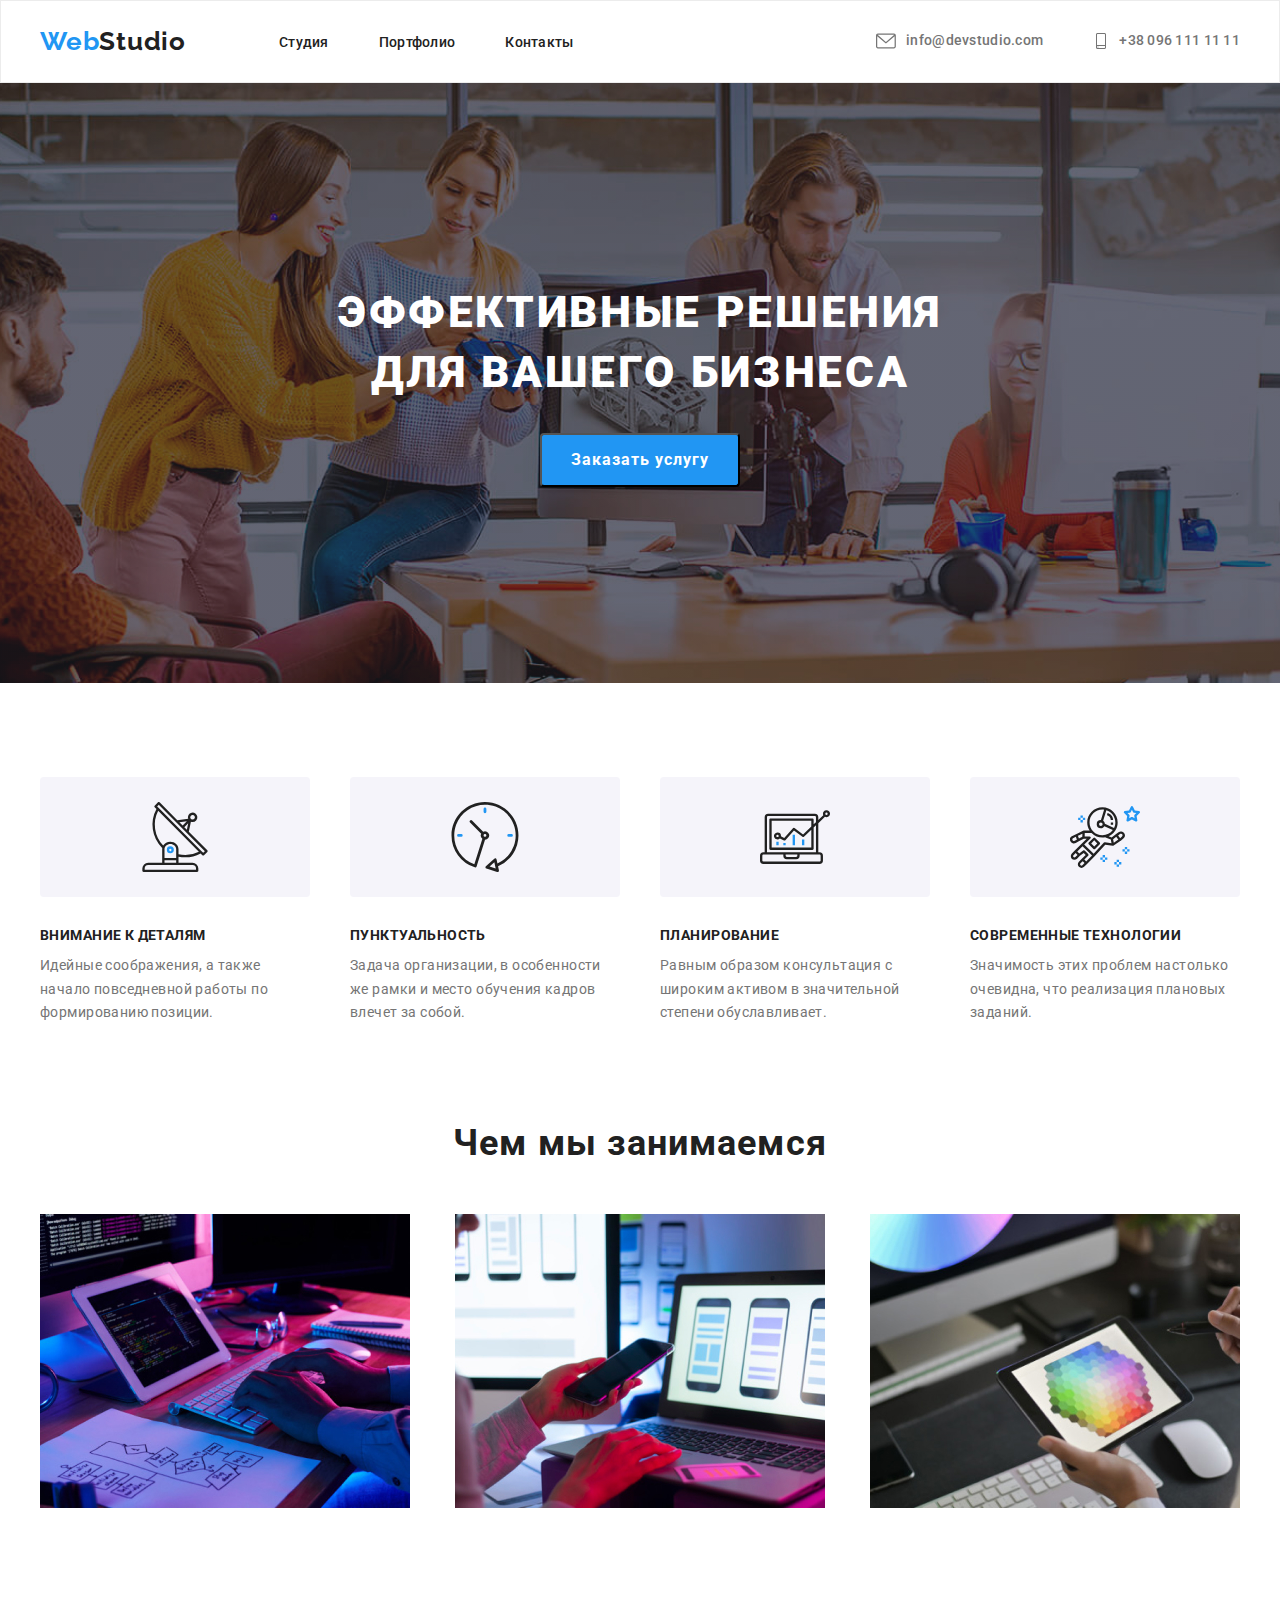
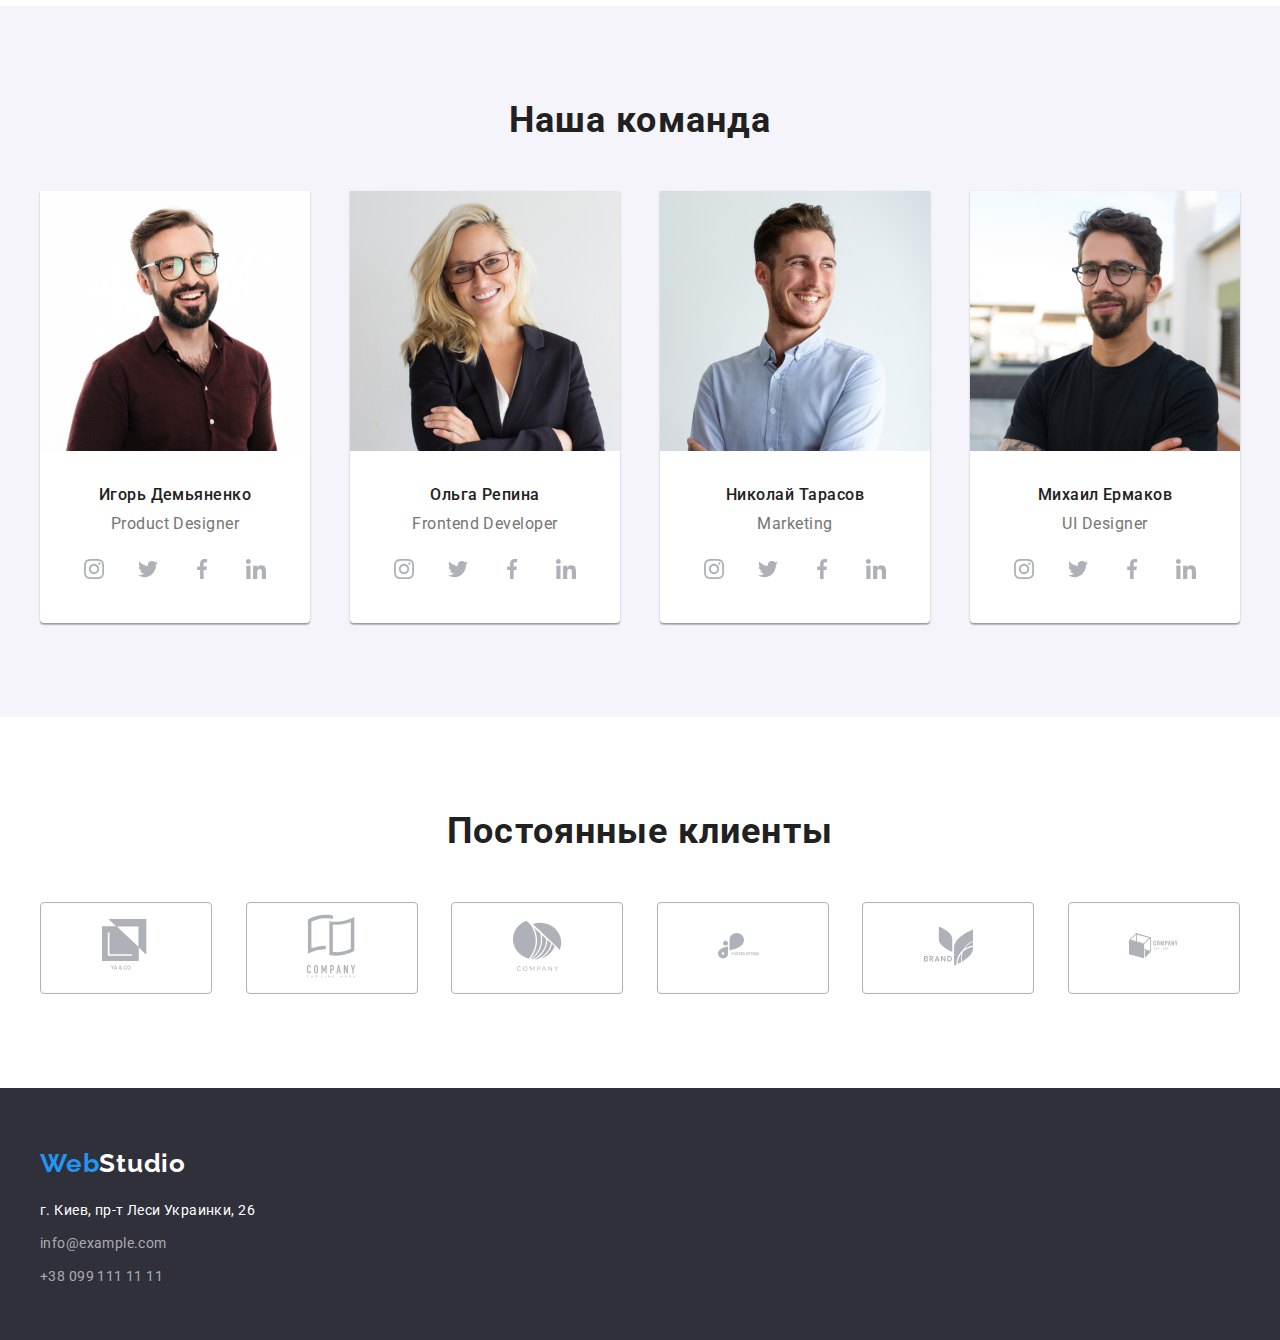
==== index.html @ 20418e40 "HW4 in progress" ====
<!DOCTYPE html>
<html lang="ru">
<head>
    <meta charset="UTF-8">
    <meta name="viewport" content="width=device-width, initial-scale=1.0">
    <title>WebStudio</title>
    <link rel="stylesheet" href="https://cdnjs.cloudflare.com/ajax/libs/modern-normalize/1.0.0/modern-normalize.min.css"
        integrity="sha512-ISS7cAi1PEhQ8jnbJpJZMd29NlhNj4AWYyLOSp2CE/CsHxTCu+r+t0D2yoJudVrd0/8fTVPUVDzY5Tvli75u/g=="
        crossorigin="anonymous" />
    <link rel="preconnect" href="https://fonts.gstatic.com">
    <link href="https://fonts.googleapis.com/css2?family=Raleway:wght@700&family=Roboto:wght@400;500;700;900&display=swap"
        rel="stylesheet">
    <link rel="stylesheet" href="./css/styles.css">
</head>
<body>
    <header class="header">
        <div class="container">
            <nav class="menu">
                <a href="./index.html" class="logo" aria-label="Логотип">  <span class="accent">Web</span><span>Studio</span>
                </a>
                <ul class="list-no-style">
                    <li><a class="link" href="./index.html">Студия</a></li>
                    <li><a class="link" href="./portfolio.html">Портфолио</a></li>
                    <li><a class="link" href="#">Контакты</a></li>
                </ul>
            </nav>
            <ul class="list-no-style contacts">
                <li>
                    <address class="address"><a class="link" href="mailto:info@devstudio.com">
                        <svg class="header-icon" width="20px" height="16px">
                            <use href="./images/sprite.svg#envelope"></use>
                        </svg>
                        info@devstudio.com</a>
                    </address>
                </li>
                <li>
                    <address class="address"><a class="link" href="tel:+380961111111">
                        <svg class="header-icon" width="16px" height="16px">
                            <use href="./images/sprite.svg#smartphone"></use>
                        </svg>
                        +38 096 111 11 11</a>
                    </address>
                </li>
            </ul>
        </div>
    </header>
    <main>
        <!-- tagline -->
        <section class="tagline">
            <div class="container">
                <h1>Эффективные решения <br> для вашего бизнеса</h1>
                <button class="order-service-btn" type="button">Заказать услугу</button>
            </div>
        </section>
        <!-- h2 features -->
        <section class="features section">
            <div class="container">
                <ul class="list-no-style">
                    <li>
                        <h3>Внимание к деталям</h3>
                        <p>Идейные соображения, а также начало повседневной работы по формированию позиции.</p>
                    </li>
                    <li>
                        <h3>Пунктуальность</h3>
                        <p>Задача организации, в особенности же рамки и место обучения кадров влечет за собой.</p>
                    </li>
                    <li>
                        <h3>Планирование</h3>
                        <p>Равным образом консультация с широким активом в значительной степени обуславливает.</p>
                    </li>
                    <li>
                        <h3>Современные технологии</h3>
                        <p>Значимость этих проблем настолько очевидна, что реализация плановых заданий.</p>
                    </li>
                </ul>
            </div>
        </section>
        <!-- occupation -->
        <section class="occupation section">
            <div class="container">
                <h2>Чем мы занимаемся</h2>
                <ul class="list-no-style">
                    <li><img src="./images/doing-img1.jpg" alt="Печать на клавиатуре" width="370"></li>
                    <li><img src="./images/doing-img2.jpg" alt="Смартфон подключают к ноутбуку" width="370"></li>
                    <li><img src="./images/doing-img3.jpg" alt="Палитра выбора цветов на экране планшета" width="370"></li>
                </ul>
            </div>
        </section>
        <!-- team -->
        <section class="team section">
            <div class="container">
                <h2>Наша команда</h2>
                <ul class="list-no-style card">
                    <li>
                        <img src="./images/team-img-1.jpg" alt="Игорь Демьяненко" width="270">
                        <p class="name">Игорь Демьяненко</p>
                        <p class="position">Product Designer</p>
                        <ul class="list-no-style social-items">
                            <li><a class="social-link" href="#">
                                <svg class="social-icon" width="20px" height="20px">
                                    <use href="./images/sprite.svg#instagram"></use>
                                </svg>
                            </a>
                            </li>
                            <li><a class="social-link" href="#">
                                <svg class="social-icon" width="20px" height="20px">
                                    <use href="./images/sprite.svg#twitter"></use>
                                </svg>
                            </a>
                            </li>
                            <li><a class="social-link" href="#">
                                <svg class="social-icon" width="20px" height="20px">
                                    <use href="./images/sprite.svg#facebook"></use>
                                </svg>
                            </a>
                            </li>
                            <li><a class="social-link" href="#">
                                <svg class="social-icon" width="20px" height="20px">
                                    <use href="./images/sprite.svg#linkedin"></use>
                                </svg>
                            </a>
                            </li>
                        </ul>
                    </li>
                    <li>
                        <img src="./images/team-img-2.jpg" alt="Ольга Репина" width="270">
                        <p class="name">Ольга Репина</p>
                        <p class="position">Frontend Developer</p>
                        <ul class="list-no-style social-items">
                            <li><a class="social-link" href="#">
                                    <svg class="social-icon" width="20px" height="20px">
                                        <use href="./images/sprite.svg#instagram"></use>
                                    </svg>
                                </a>
                            </li>
                            <li><a class="social-link" href="#">
                                    <svg class="social-icon" width="20px" height="20px">
                                        <use href="./images/sprite.svg#twitter"></use>
                                    </svg>
                                </a>
                            </li>
                            <li><a class="social-link" href="#">
                                    <svg class="social-icon" width="20px" height="20px">
                                        <use href="./images/sprite.svg#facebook"></use>
                                    </svg>
                                </a>
                            </li>
                            <li><a class="social-link" href="#">
                                    <svg class="social-icon" width="20px" height="20px">
                                        <use href="./images/sprite.svg#linkedin"></use>
                                    </svg>
                                </a>
                            </li>
                        </ul>
                    </li>
                    <li>
                        <img src="./images/team-img-3.jpg" alt="Николай Тарасов" width="270">
                        <p class="name">Николай Тарасов</p>
                        <p class="position">Marketing</p>
                        <ul class="list-no-style social-items">
                            <li><a class="social-link" href="#">
                                    <svg class="social-icon" width="20px" height="20px">
                                        <use href="./images/sprite.svg#instagram"></use>
                                    </svg>
                                </a>
                            </li>
                            <li><a class="social-link" href="#">
                                    <svg class="social-icon" width="20px" height="20px">
                                        <use href="./images/sprite.svg#twitter"></use>
                                    </svg>
                                </a>
                            </li>
                            <li><a class="social-link" href="#">
                                    <svg class="social-icon" width="20px" height="20px">
                                        <use href="./images/sprite.svg#facebook"></use>
                                    </svg>
                                </a>
                            </li>
                            <li><a class="social-link" href="#">
                                    <svg class="social-icon" width="20px" height="20px">
                                        <use href="./images/sprite.svg#linkedin"></use>
                                    </svg>
                                </a>
                            </li>
                        </ul>
                    </li>
                    <li>
                        <img src="./images/team-img-4.jpg" alt="Михаил Ермаков" width="270">
                        <p class="name">Михаил Ермаков</p>
                        <p class="position">UI Designer</p>
                        <ul class="list-no-style social-items">
                            <li><a class="social-link" href="#">
                                    <svg class="social-icon" width="20px" height="20px">
                                        <use href="./images/sprite.svg#instagram"></use>
                                    </svg>
                                </a>
                            </li>
                            <li><a class="social-link" href="#">
                                    <svg class="social-icon" width="20px" height="20px">
                                        <use href="./images/sprite.svg#twitter"></use>
                                    </svg>
                                </a>
                            </li>
                            <li><a class="social-link" href="#">
                                    <svg class="social-icon" width="20px" height="20px">
                                        <use href="./images/sprite.svg#facebook"></use>
                                    </svg>
                                </a>
                            </li>
                            <li><a class="social-link" href="#">
                                    <svg class="social-icon" width="20px" height="20px">
                                        <use href="./images/sprite.svg#linkedin"></use>
                                    </svg>
                                </a>
                            </li>
                        </ul>
                    </li>
                </ul>
            </div>
        </section>
        <!-- clients -->
        <section class="clients section">
            <div class="container">
                <h2>Постоянные клиенты</h2>
                <ul class="list-no-style clients-item">
                    <li><a class="client-link" href="#">
                        <svg width="49px">
                            <use href="./images/sprite.svg#logo-1"></use>
                        </svg>

                        </a>
                    </li>
                    <li><a class="client-link" href="#">
                            <svg width="49px">
                                <use href="./images/sprite.svg#logo-2"></use>
                            </svg>
                    
                        </a>
                    </li>
                    <li><a class="client-link" href="#">
                            <svg width="49px">
                                <use href="./images/sprite.svg#logo-3"></use>
                            </svg>
                    
                        </a>
                    </li>
                    <li><a class="client-link" href="#">
                            <svg width="49px">
                                <use href="./images/sprite.svg#logo-4"></use>
                            </svg>
                    
                        </a>
                    </li>
                    <li><a class="client-link" href="#">
                            <svg width="49px">
                                <use href="./images/sprite.svg#logo-5"></use>
                            </svg>
                    
                        </a>
                    </li>
                    <li><a class="client-link" href="#">
                            <svg width="49px">
                                <use href="./images/sprite.svg#logo-6"></use>
                            </svg>
                    
                        </a>
                    </li>
                </ul>
            </div>

        </section>

    </main>
    <footer class="footer">
        <div class="container">
            <a href="./index.html" class="logo"><span class="accent">Web</span><span>Studio</span> </a>
            <ul class="list-no-style">
                <li>
                    <address class="address city">г. Киев, пр-т Леси Украинки, 26</address>
                </li>
                <li>
                    <address class="address"> <a class="link" href="mailto:info@example.com">info@example.com</a>
                    </address>
                </li>
                <li>
                    <address class="address"> <a class="link" href="tel:+380991111111">+38 099 111 11 11</a></address>
                </li>
            </ul>
        </div>
    </footer>
</body>
</html>
---- css/styles.css ----
:root {
  --main-font: "Roboto", sans-serif;
  --second-font: "Raleway";
  --main-color: #757575;
  --accent-color: #2196f3;
  --secondary-color: #212121;
  --third-color: #ffffff;
  --background-color: #ffffff;
  --second-background-color: #2f303a;
  --third-background-color: #f5f4fa;
}

/* ==== COMPONENTS ====*/
* {
  margin: 0;
  padding: 0;
}

body {
  font-family: var(--main-font);
  font-style: normal;
  font-weight: 400;
  color: var(--main-color);
  background-color: var(--background-color);
}

.list-no-style {
  list-style: none;
  margin: 0;
  padding: 0;
}

.address {
  font-style: normal;
}

a {
  text-decoration: none;
}

h2 {
  font-size: 36px;
  line-height: 1.14;
  letter-spacing: 0.03em;
  color: var(--secondary-color);
  margin-bottom: 50px;
}

.container {
  width: 1200px;
  padding: 0 15px;
  margin: 0 auto;
}

.section {
  padding: 94px 0;
}

/* ==== /COMPONENTS ====*/

/* ==== HEADER ==== */
.header .container {
  display: flex;
  align-items: center;
}

.header {
  padding: 25px 0;
  /* background-color: pink; */
  border: 1px solid #ececec;
}

.header .menu {
  display: flex;
}

.header ul {
  display: flex;
  align-items: center;
}

.header .contacts .link {
  color: var(--main-color);
}

.header .link,
.header .link:visited {
  font-weight: 500;
  font-size: 14px;
  line-height: 1.14;
  letter-spacing: 0.02em;
  color: var(--secondary-color);
}

.header .link:hover,
.header .link:active,
.header .link:focus {
  color: var(--accent-color);
}

.logo {
  font-family: var(--second-font);
  font-style: normal;
  font-weight: bold;
  font-size: 26px;
  line-height: 1.19;
  letter-spacing: 0.03em;
  color: var(--secondary-color);
  margin-right: 93px;
}

.logo .accent {
  color: var(--accent-color);
}

.contacts {
  margin-left: auto;
}

.contacts li:not(:first-child) {
  margin-left: 50px;
}

.menu ul li:not(:last-child) {
  margin-right: 50px;
}

.address .link {
  display: flex;
  align-items: center;
}

.header-icon {
  margin-right: 10px;
  --color3: currentColor;
}
/* ==== /HEADER ==== */

/* ==== TAGLINE ==== */
.tagline {
  height: 600px;
  background-color: var(--second-background-color);
  background-image: linear-gradient(
      rgba(47, 48, 58, 0.4),
      rgba(47, 48, 58, 0.4)
    ),
    url("../images/bg-top.jpg");
  background-repeat: no-repeat;
  background-position: center;
}

.tagline .container {
  display: flex;
  flex-direction: column;
  align-items: center;
}

.tagline h1 {
  font-weight: 900;
  font-size: 44px;
  line-height: 1.36;
  letter-spacing: 0.06em;
  text-transform: uppercase;
  color: var(--third-color);
  text-align: center;
  padding-top: 200px;
  margin-bottom: 30px;
}

.order-service-btn {
  font-family: var(--main-font);
  font-style: normal;
  font-weight: bold;
  font-size: 16px;
  line-height: 1.87;
  letter-spacing: 0.06em;
  color: var(--third-color);
  padding: 10px 29px;

  width: 200px;
  min-height: 50px;
  background: var(--accent-color);
  box-shadow: 0px 4px 4px rgba(0, 0, 0, 0.15);
  border-radius: 4px;
}
/* ==== /TAGLINE ==== */

/* ==== FEATURES ==== */
.features {
  padding-bottom: 0;
}

.features h3 {
  font-weight: bold;
  font-size: 14px;
  line-height: 1.19;
  letter-spacing: 0.03em;
  text-transform: uppercase;
  color: var(--secondary-color);
  margin-bottom: 10px;
}

.features p {
  font-size: 14px;
  line-height: 1.71;
  letter-spacing: 0.03em;
  width: 270px;
  min-height: 75px;
}

.features ul {
  display: flex;
  justify-content: space-between;
}

.features li::before {
  content: "";
  display: block;
  width: 270px;
  height: 120px;
  margin-bottom: 30px;
  background: var(--third-background-color);
  border-radius: 4px;
}

.features li:nth-child(1)::before {
  background-image: url("../images/svg/antenna.svg");
  background-repeat: no-repeat;
  background-position: center;
}

.features li:nth-child(2)::before {
  background-image: url("../images/svg/clock.svg");
  background-repeat: no-repeat;
  background-position: center;
}

.features li:nth-child(3)::before {
  background-image: url("../images/svg/diagram.svg");
  background-repeat: no-repeat;
  background-position: center;
}

.features li:nth-child(4)::before {
  background-image: url("../images/svg/astronaut.svg");
  background-repeat: no-repeat;
  background-position: center;
}

/* ==== /FEATURES ==== */
/* ==== OCCUPATION ==== */
.occupation ul {
  display: flex;
  justify-content: space-between;
}

.occupation h2 {
  text-align: center;
}

/* ==== /OCCUPATION ==== */
/* ==== TEAM ==== */
.team {
  /* height: 648px; */
  background: var(--third-background-color);
}

.team ul {
  display: flex;
  justify-content: space-between;
}

.team .card > li {
  width: 270px;
  /* height: 368px; */
  background: var(--background-color);
  box-shadow: 0px 1px 3px rgba(0, 0, 0, 0.12), 0px 1px 1px rgba(0, 0, 0, 0.14),
    0px 2px 1px rgba(0, 0, 0, 0.2);
  border-radius: 0px 0px 4px 4px;
}

.name {
  font-weight: 500;
  font-size: 16px;
  line-height: 1.19;
  letter-spacing: 0.03em;
  color: var(--secondary-color);
  text-align: center;
  margin-top: 30px;
}

.team .position {
  font-size: 16px;
  line-height: 1.19;
  letter-spacing: 0.03em;
  text-align: center;
  margin-top: 10px;
  margin-bottom: 16px;
}

.team h2 {
  text-align: center;
}

.team .social-items {
  margin-left: 32px;
  margin-right: 32px;
  margin-bottom: 30px;
}

.team .social-items li {
  display: flex;
  justify-content: center;
  align-items: center;
  width: 44px;
  height: 44px;
  border-radius: 50%;
  /* background-color: pink; */
}

.social-items li:hover,
.social-items li:focus {
  --color1: var(--third-color);
  background-color: var(--accent-color);
}

/* ==== /TEAM ==== */

/* ==== CLIENTS ==== */

.clients h2 {
  text-align: center;
}

.clients-item {
  display: flex;
  justify-content: space-between;
}

.clients-item li {
  display: flex;
  align-items: center;
  justify-content: center;
  width: 170px;
  height: 90px;
  border: 1px solid #afb1b8;
  border-radius: 4px;
}

.clients-item li:hover,
.clients-item li:focus {
  --color1: var(--accent-color);
  border: 1px solid var(--accent-color);
}

/* ==== /CLIENTS ==== */

/* ==== FOOTER ==== */
.footer {
  height: 252px;
  background-color: #2f303a;
}
.footer .container {
  padding-top: 60px;
}

.footer .logo {
  color: var(--third-color);
  margin-right: 0;
}

.footer .city {
  font-size: 14px;
  line-height: 1.71;
  letter-spacing: 0.03em;
  color: var(--third-color);
  margin-top: 20px;
}

.footer .link,
.footer .link:visited {
  font-size: 14px;
  line-height: 1.71;
  letter-spacing: 0.03em;
  color: rgba(255, 255, 255, 0.6);
}

.footer .link:hover,
.footer .link:focus,
.footer .link:active {
  color: var(--accent-color);
}

.footer li:not(:last-child) {
  margin-bottom: 9px;
}
/* ==== /FOOTER ==== */

/* ==== PORTFOLIO ==== */
.portfolio .buttons {
  display: flex;
  justify-content: center;
}

.filter-btn {
  font-family: var(--main-font);
  font-style: normal;
  font-weight: 500;
  font-size: 16px;
  line-height: 1.62;
  text-align: center;
  letter-spacing: 0.03em;
  color: var(--secondary-color);

  background-color: var(--third-background-color);
  border-radius: 4px;
  border-width: 0;

  margin-bottom: 56px;
  padding: 6px 22px;
}

.buttons li:not(:last-child) {
  margin-right: 8px;
}

.filter-btn:hover,
.filter-btn:active,
.filter-btn:focus {
  color: var(--third-color);
  background-color: var(--accent-color);
}

.portfolio .content {
  display: flex;
  flex-wrap: wrap;
  justify-content: center;
}

.content li {
  width: 370px;
  height: 404px;
  background: var(--background-color);
  border: 1px solid #eeeeee;
  box-sizing: border-box;
}

.content li:not(:nth-child(3n)) {
  margin-right: 30px;
}

.content li:nth-child(-n + 6) {
  margin-bottom: 30px;
}

.portfolio h3 {
  font-weight: bold;
  font-size: 18px;
  line-height: 2;
  letter-spacing: 0.06em;
  color: var(--secondary-color);
  margin-left: 24px;
}

.portfolio p {
  font-weight: normal;
  font-size: 16px;
  line-height: 1.87;
  letter-spacing: 0.03em;
  margin-left: 24px;
  margin-top: 4px;
}

.content img {
  margin-bottom: 20px;
}
/* ==== /PORTFOLIO ==== */
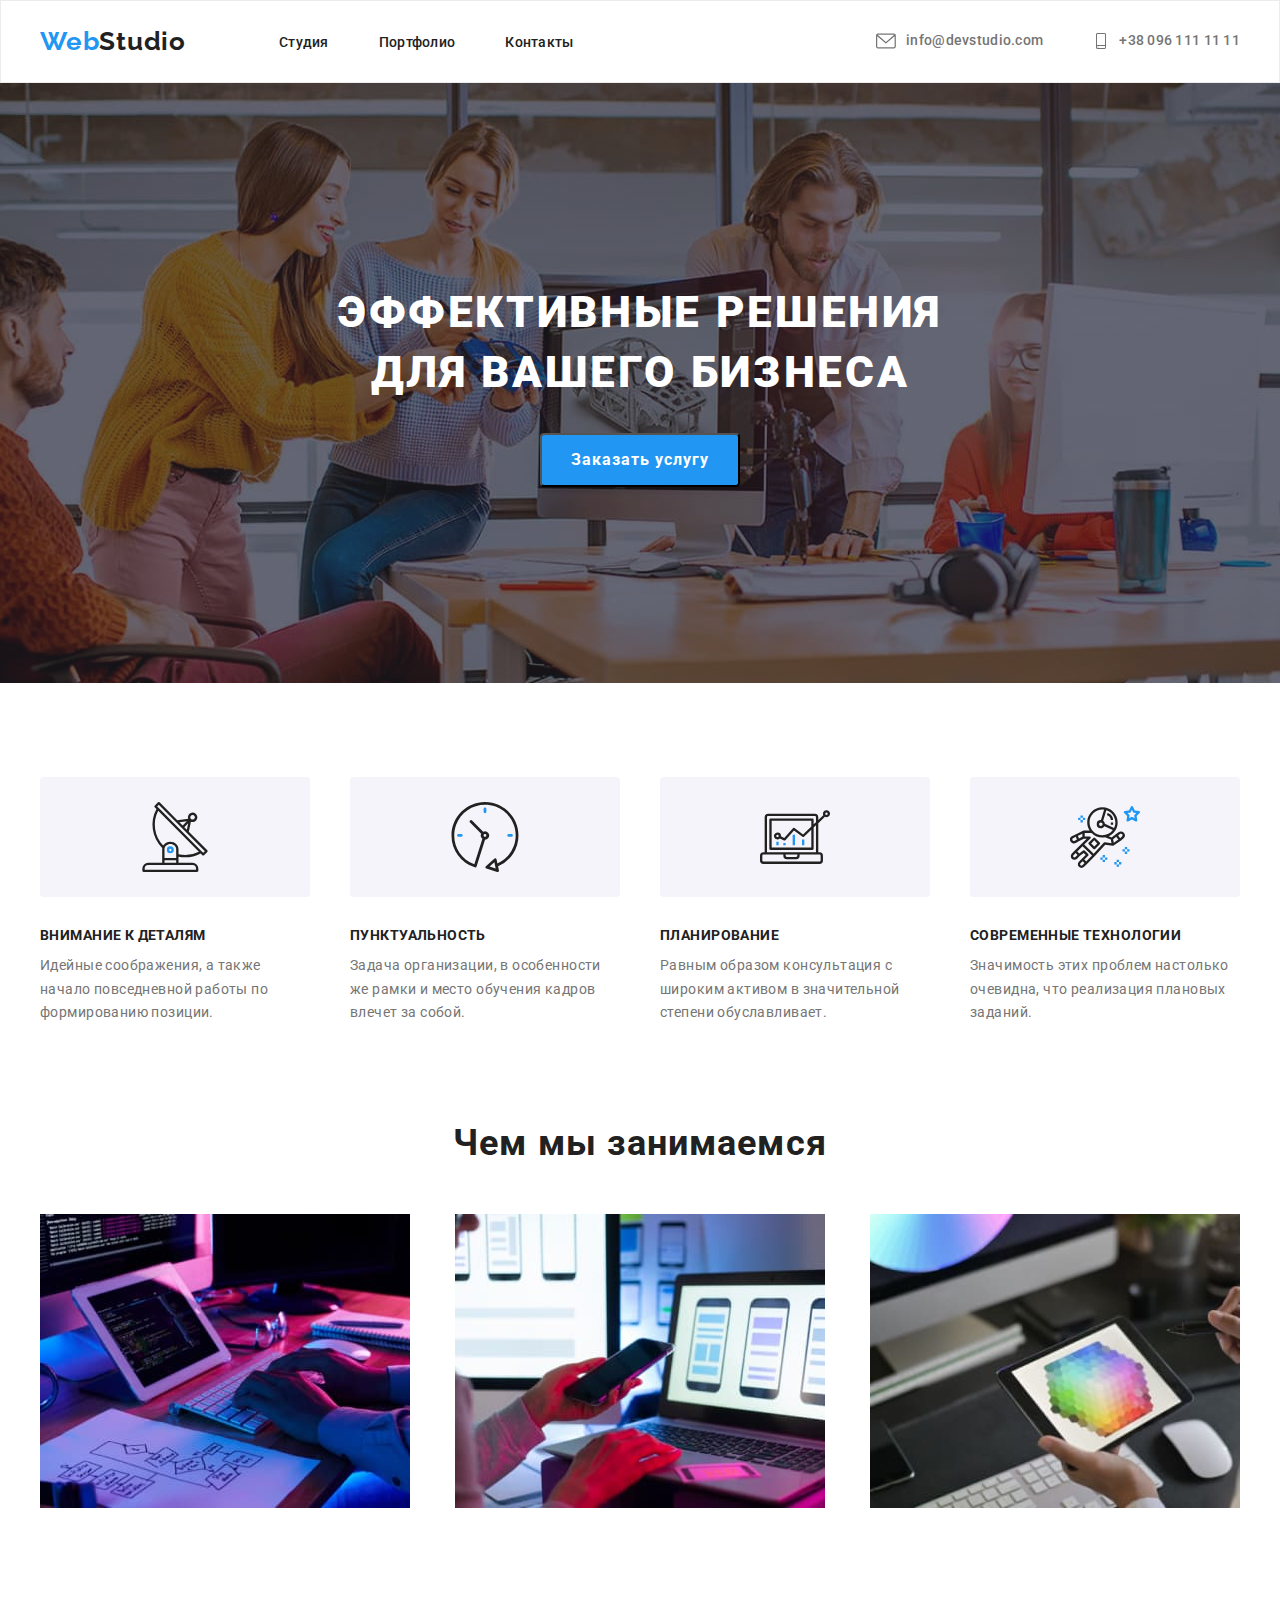
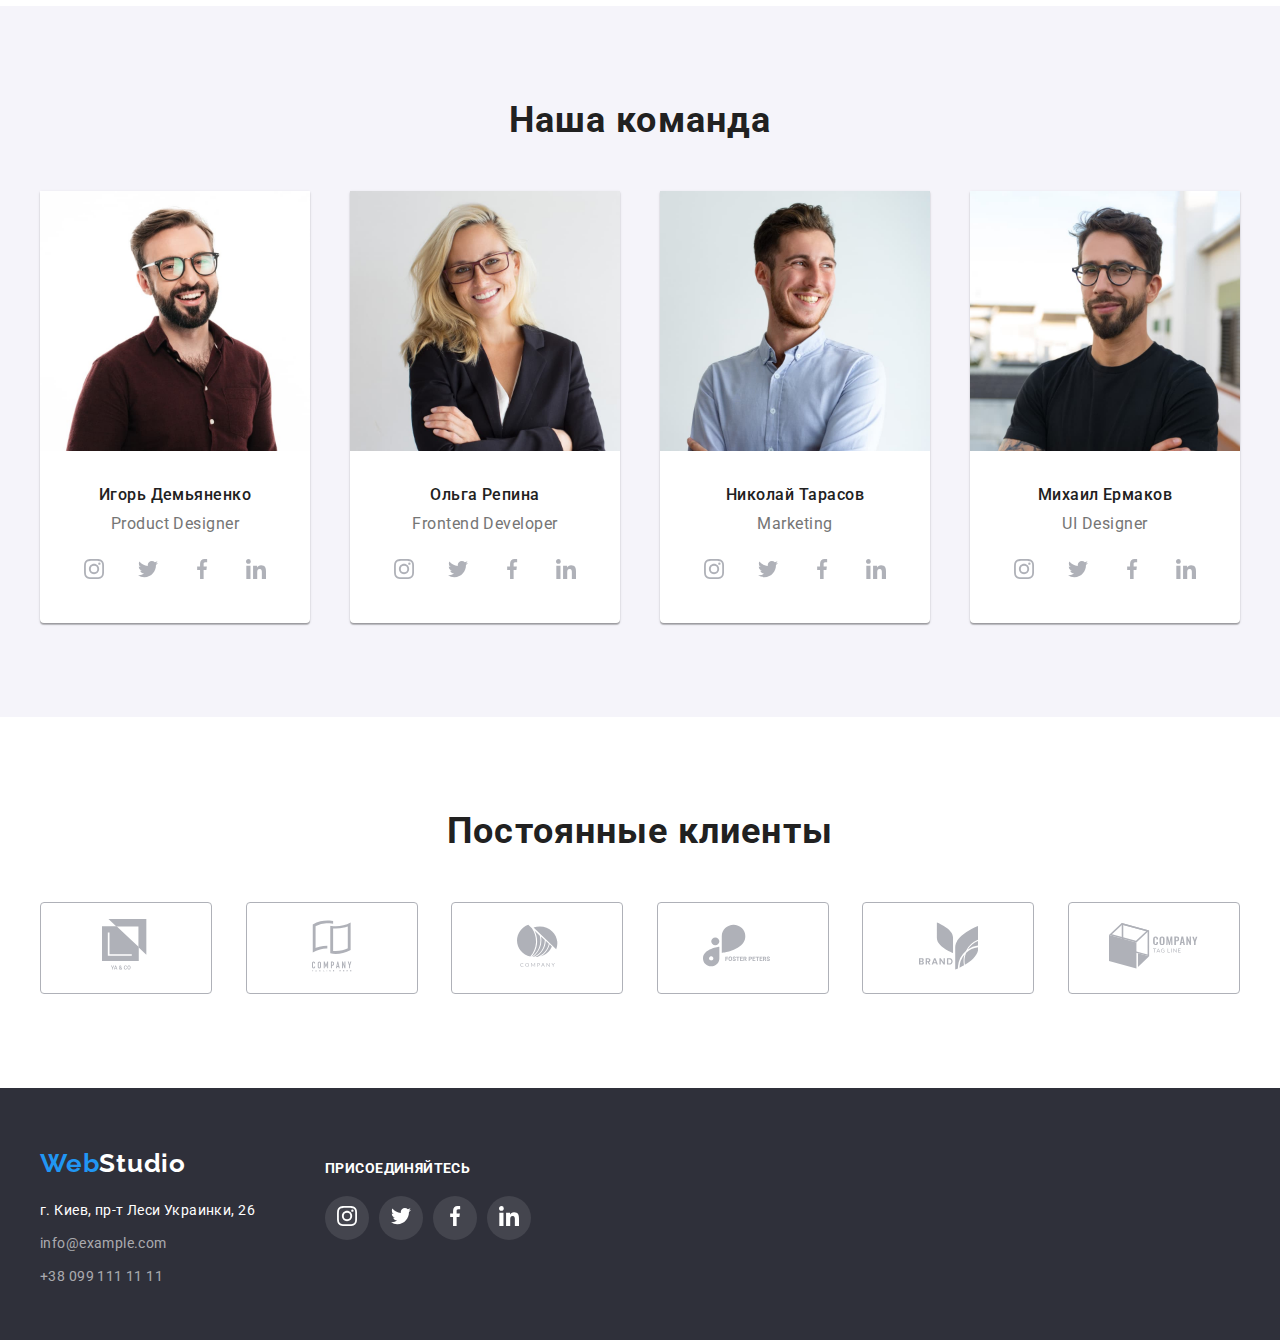
==== commit 7ac001f4: "HW 4 Done!" ====
--- a/index.html
+++ b/index.html
@@ -231,35 +231,35 @@
                         </a>
                     </li>
                     <li><a class="client-link" href="#">
-                            <svg width="49px">
+                            <svg width="40px">
                                 <use href="./images/sprite.svg#logo-2"></use>
                             </svg>
                     
                         </a>
                     </li>
                     <li><a class="client-link" href="#">
-                            <svg width="49px">
+                            <svg width="41px">
                                 <use href="./images/sprite.svg#logo-3"></use>
                             </svg>
                     
                         </a>
                     </li>
                     <li><a class="client-link" href="#">
-                            <svg width="49px">
+                            <svg width="80px">
                                 <use href="./images/sprite.svg#logo-4"></use>
                             </svg>
                     
                         </a>
                     </li>
                     <li><a class="client-link" href="#">
-                            <svg width="49px">
+                            <svg width="59px">
                                 <use href="./images/sprite.svg#logo-5"></use>
                             </svg>
                     
                         </a>
                     </li>
                     <li><a class="client-link" href="#">
-                            <svg width="49px">
+                            <svg width="89px">
                                 <use href="./images/sprite.svg#logo-6"></use>
                             </svg>
                     
@@ -273,19 +273,50 @@
     </main>
     <footer class="footer">
         <div class="container">
-            <a href="./index.html" class="logo"><span class="accent">Web</span><span>Studio</span> </a>
-            <ul class="list-no-style">
-                <li>
-                    <address class="address city">г. Киев, пр-т Леси Украинки, 26</address>
-                </li>
-                <li>
-                    <address class="address"> <a class="link" href="mailto:info@example.com">info@example.com</a>
-                    </address>
-                </li>
-                <li>
-                    <address class="address"> <a class="link" href="tel:+380991111111">+38 099 111 11 11</a></address>
-                </li>
-            </ul>
+            <div class="left-part">
+                <a href="./index.html" class="logo"><span class="accent">Web</span><span>Studio</span> </a>
+                <ul class="list-no-style">
+                    <li>
+                        <address class="address city">г. Киев, пр-т Леси Украинки, 26</address>
+                    </li>
+                    <li>
+                        <address class="address"> <a class="link" href="mailto:info@example.com">info@example.com</a>
+                        </address>
+                    </li>
+                    <li>
+                        <address class="address"> <a class="link" href="tel:+380991111111">+38 099 111 11 11</a></address>
+                    </li>
+                </ul>
+            </div>
+            <div class="right-part">
+                <h3>присоединяйтесь</h3>
+                <ul class="list-no-style">
+                    <li><a class="social-link" href="#">
+                            <svg class="social-icon" width="20px" height="20px">
+                                <use href="./images/sprite.svg#instagram"></use>
+                            </svg>
+                        </a>
+                    </li>
+                    <li><a class="social-link" href="#">
+                            <svg class="social-icon" width="20px" height="20px">
+                                <use href="./images/sprite.svg#twitter"></use>
+                            </svg>
+                        </a>
+                    </li>
+                    <li><a class="social-link" href="#">
+                            <svg class="social-icon" width="20px" height="20px">
+                                <use href="./images/sprite.svg#facebook"></use>
+                            </svg>
+                        </a>
+                    </li>
+                    <li><a class="social-link" href="#">
+                            <svg class="social-icon" width="20px" height="20px">
+                                <use href="./images/sprite.svg#linkedin"></use>
+                            </svg>
+                        </a>
+                    </li>
+                </ul>
+            </div>
         </div>
     </footer>
 </body>
--- a/css/styles.css
+++ b/css/styles.css
@@ -44,6 +44,14 @@
   letter-spacing: 0.03em;
   color: var(--secondary-color);
   margin-bottom: 50px;
+}
+
+h3 {
+  font-weight: bold;
+  font-size: 14px;
+  line-height: 1.19;
+  letter-spacing: 0.03em;
+  text-transform: uppercase;
 }
 
 .container {
@@ -191,11 +199,6 @@
 }
 
 .features h3 {
-  font-weight: bold;
-  font-size: 14px;
-  line-height: 1.19;
-  letter-spacing: 0.03em;
-  text-transform: uppercase;
   color: var(--secondary-color);
   margin-bottom: 10px;
 }
@@ -308,14 +311,19 @@
   margin-bottom: 30px;
 }
 
-.team .social-items li {
+.social-items li {
   display: flex;
   justify-content: center;
   align-items: center;
   width: 44px;
   height: 44px;
   border-radius: 50%;
+  margin-right: 10px;
   /* background-color: pink; */
+}
+
+.social-items li:last-child {
+  margin-right: 0px;
 }
 
 .social-items li:hover,
@@ -391,9 +399,51 @@
   color: var(--accent-color);
 }
 
-.footer li:not(:last-child) {
+.footer .left-part li:not(:last-child) {
   margin-bottom: 9px;
 }
+
+.footer .right-part h3 {
+  color: var(--third-color);
+  margin-bottom: 20px;
+}
+
+.footer .container {
+  display: flex;
+}
+
+.footer .right-part {
+  margin-left: 70px;
+  margin-top: 12px;
+}
+
+.footer .right-part ul {
+  display: flex;
+}
+
+.footer .right-part li {
+  display: flex;
+  justify-content: center;
+  align-items: center;
+  width: 44px;
+  height: 44px;
+  border-radius: 50%;
+  background: rgba(255, 255, 255, 0.1);
+}
+
+.footer .right-part li:not(:last-child) {
+  margin-right: 10px;
+}
+
+.footer .right-part li:hover,
+.footer .right-part li:focus {
+  background: var(--accent-color);
+}
+
+.footer .social-icon {
+  --color1: var(--third-color);
+}
+
 /* ==== /FOOTER ==== */
 
 /* ==== PORTFOLIO ==== */
@@ -411,11 +461,9 @@
   text-align: center;
   letter-spacing: 0.03em;
   color: var(--secondary-color);
-
   background-color: var(--third-background-color);
   border-radius: 4px;
   border-width: 0;
-
   margin-bottom: 56px;
   padding: 6px 22px;
 }
@@ -439,12 +487,20 @@
 
 .content li {
   width: 370px;
-  height: 404px;
+  /* height: 404px; */
   background: var(--background-color);
   border: 1px solid #eeeeee;
   box-sizing: border-box;
 }
 
+.content li:hover,
+.content li:focus {
+  background: var(--background-color);
+  border: 1px solid #eeeeee;
+  box-shadow: 0px 1px 1px rgba(0, 0, 0, 0.12), 0px 4px 4px rgba(0, 0, 0, 0.06),
+    1px 4px 6px rgba(0, 0, 0, 0.16);
+}
+
 .content li:not(:nth-child(3n)) {
   margin-right: 30px;
 }
@@ -453,7 +509,7 @@
   margin-bottom: 30px;
 }
 
-.portfolio h3 {
+.portfolio h4 {
   font-weight: bold;
   font-size: 18px;
   line-height: 2;
@@ -469,6 +525,7 @@
   letter-spacing: 0.03em;
   margin-left: 24px;
   margin-top: 4px;
+  margin-bottom: 20px;
 }
 
 .content img {
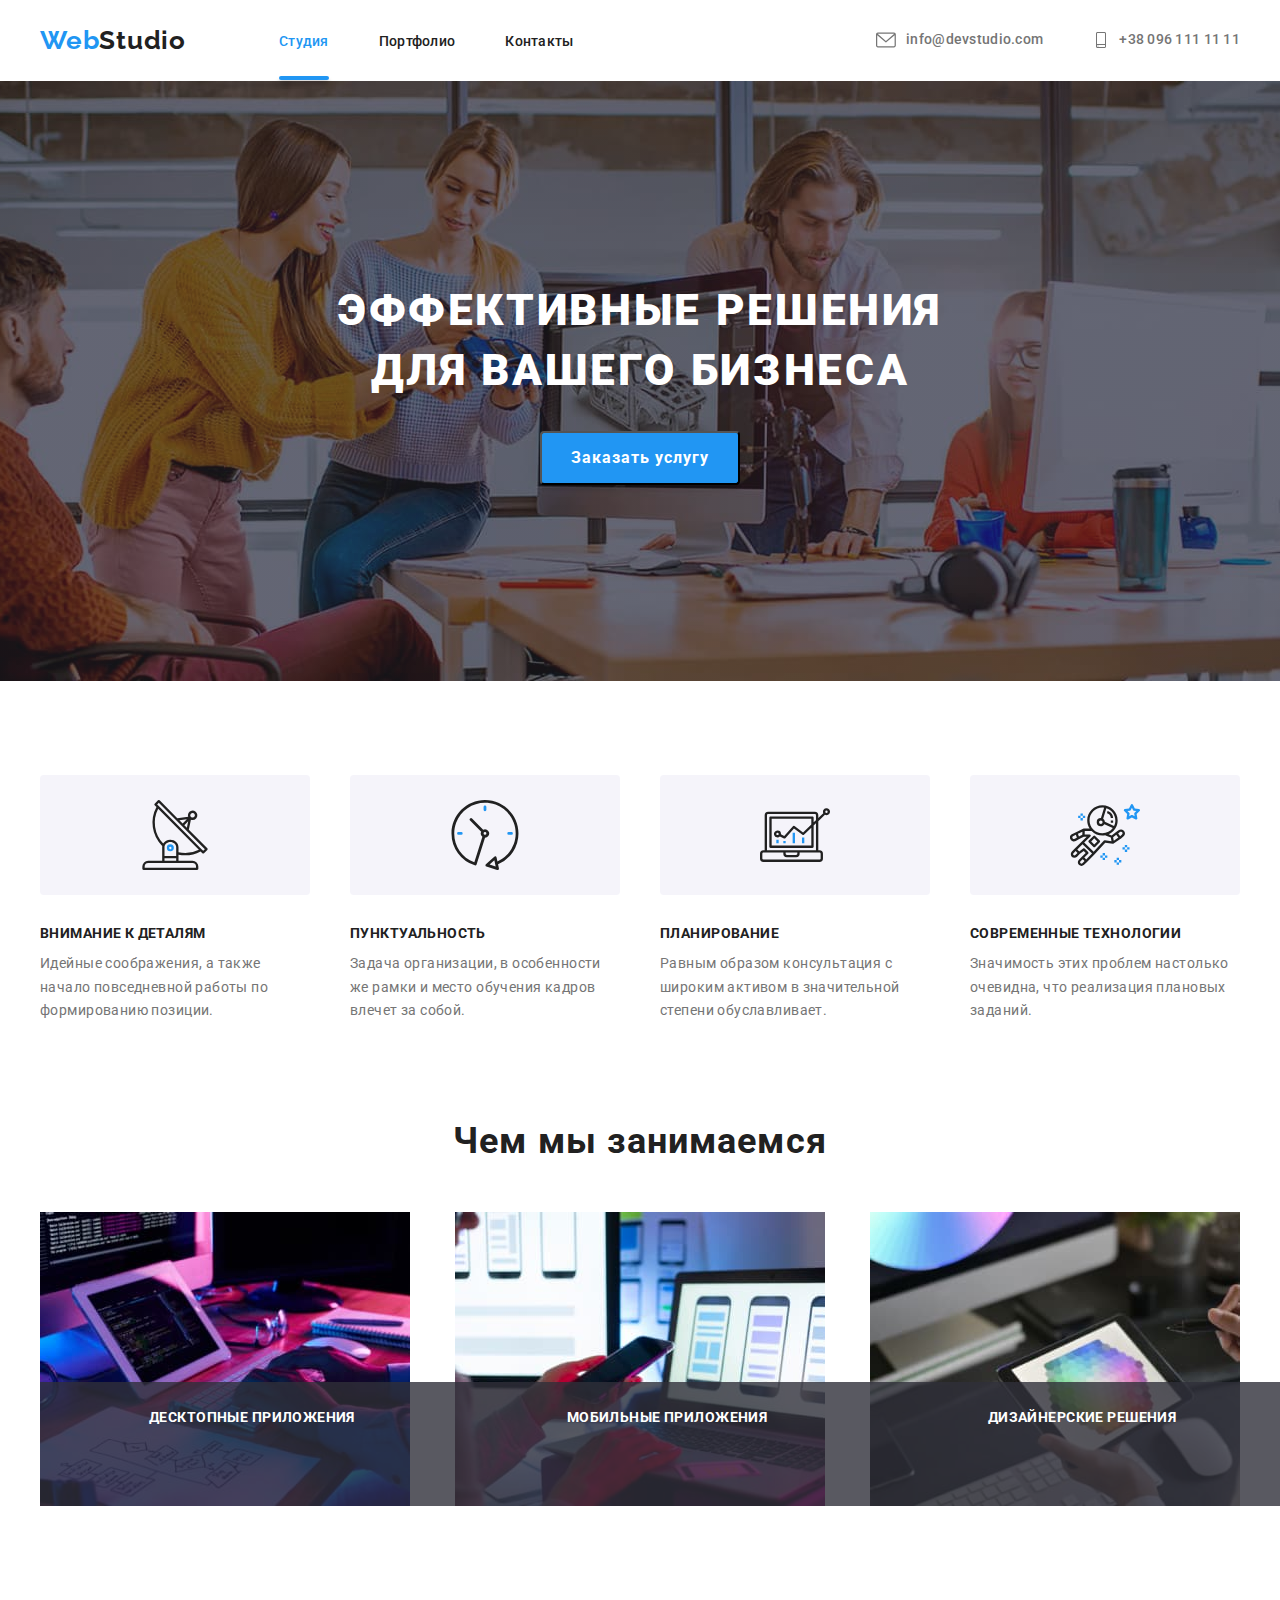
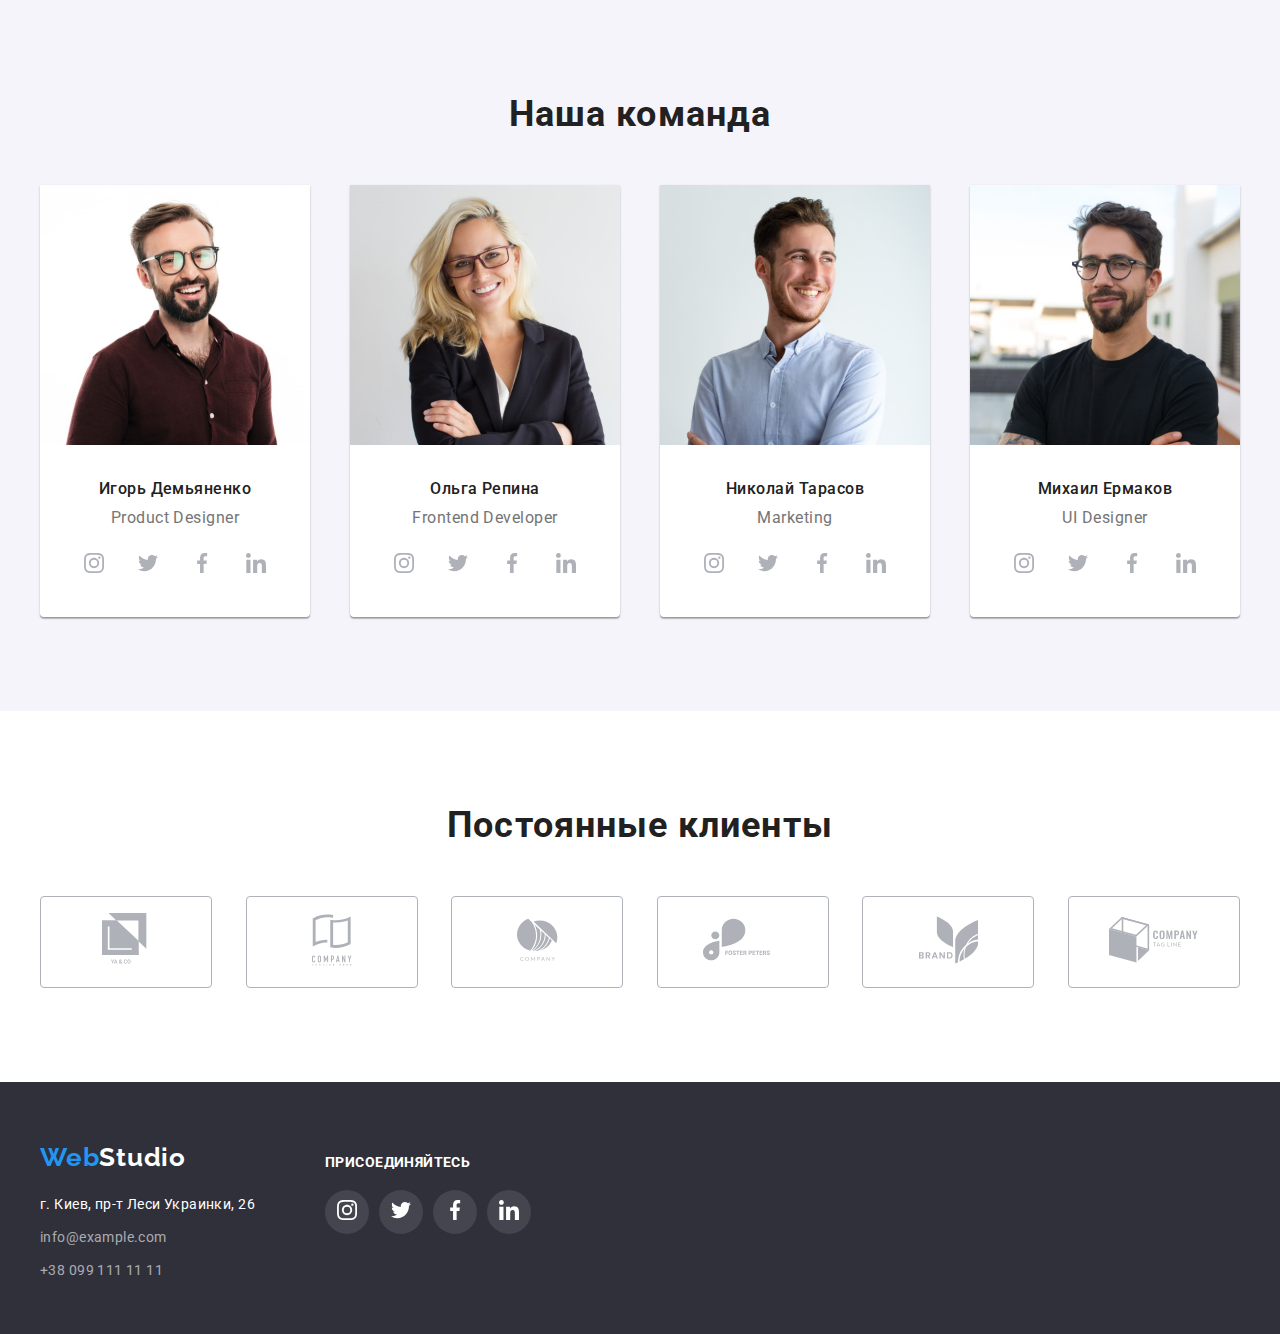
==== commit dfc71d3e: "HW5 Done" ====
--- a/index.html
+++ b/index.html
@@ -10,6 +10,7 @@
     <link rel="preconnect" href="https://fonts.gstatic.com">
     <link href="https://fonts.googleapis.com/css2?family=Raleway:wght@700&family=Roboto:wght@400;500;700;900&display=swap"
         rel="stylesheet">
+    <link rel="stylesheet" href="https://cdnjs.cloudflare.com/ajax/libs/animate.css/4.1.1/animate.min.css" />
     <link rel="stylesheet" href="./css/styles.css">
 </head>
 <body>
@@ -19,7 +20,7 @@
                 <a href="./index.html" class="logo" aria-label="Логотип">  <span class="accent">Web</span><span>Studio</span>
                 </a>
                 <ul class="list-no-style">
-                    <li><a class="link" href="./index.html">Студия</a></li>
+                    <li><a class="link active" href="./index.html">Студия</a></li>
                     <li><a class="link" href="./portfolio.html">Портфолио</a></li>
                     <li><a class="link" href="#">Контакты</a></li>
                 </ul>
@@ -49,7 +50,7 @@
         <section class="tagline">
             <div class="container">
                 <h1>Эффективные решения <br> для вашего бизнеса</h1>
-                <button class="order-service-btn" type="button">Заказать услугу</button>
+                <button type="button" class="order-service-btn" data-modal-open  >Заказать услугу</button>
             </div>
         </section>
         <!-- h2 features -->
@@ -79,10 +80,31 @@
         <section class="occupation section">
             <div class="container">
                 <h2>Чем мы занимаемся</h2>
-                <ul class="list-no-style">
-                    <li><img src="./images/doing-img1.jpg" alt="Печать на клавиатуре" width="370"></li>
-                    <li><img src="./images/doing-img2.jpg" alt="Смартфон подключают к ноутбуку" width="370"></li>
-                    <li><img src="./images/doing-img3.jpg" alt="Палитра выбора цветов на экране планшета" width="370"></li>
+                <ul class="list-no-style business-list">
+                    <li class="business-item">
+                        <div class="business-thumb">
+                            <img src="./images/doing-img1.jpg" alt="Печать на клавиатуре" width="370" height="294">
+                            <div class="business-label">
+                                <h3>Десктопные приложения</h3>
+                            </div>
+                        </div>
+                    </li>
+                    <li class="business-item">
+                        <div class="business-thumb">
+                            <img src="./images/doing-img2.jpg" alt="Смартфон подключают к ноутбуку" width="370">
+                            <div class="business-label">
+                                <h3>Мобильные приложения</h3>
+                            </div>
+                        </div>
+                    </li>
+                    <li class="business-item">
+                        <div class="business-thumb">
+                            <img src="./images/doing-img3.jpg" alt="Палитра выбора цветов на экране планшета" width="370">
+                            <div class="business-label">
+                                <h3>Дизайнерские решения</h3>
+                            </div>
+                        </div>
+                    </li>
                 </ul>
             </div>
         </section>
@@ -319,5 +341,16 @@
             </div>
         </div>
     </footer>
+<div class="backdrop is-hidden" data-modal>
+    <div class="modal">
+        <button type="button" class="modal-close-btn" data-modal-close>
+            <!-- <svg class="social-icon" width="20px" height="20px">
+                <use href="./images/svg/close.svg"></use>
+            </svg> -->
+            <img src="./images/svg/close.svg" alt="Иконка Close" width="30px" height="30px">
+        </button>
+    </div>
+</div>
+<script src="./modal.js"></script>
 </body>
 </html>--- a/css/styles.css
+++ b/css/styles.css
@@ -8,6 +8,8 @@
   --background-color: #ffffff;
   --second-background-color: #2f303a;
   --third-background-color: #f5f4fa;
+  --timing-function: cubic-bezier(0.4, 0, 0.2, 1);
+  --animation-time: 250ms;
 }
 
 /* ==== COMPONENTS ====*/
@@ -64,6 +66,43 @@
   padding: 94px 0;
 }
 
+.backdrop {
+  background-color: rgba(0, 0, 0, 0.2);
+  position: fixed;
+  top: 0;
+  left: 0;
+  width: 100%;
+  height: 100%;
+  opacity: 1;
+  transition: opacity var(--animation-time) var(--timing-function);
+}
+
+.backdrop.is-hidden {
+  opacity: 0;
+  pointer-events: none;
+  visibility: hidden;
+}
+
+.backdrop .modal {
+  width: 528px;
+  height: 581px;
+  background: #ffffff;
+  box-shadow: 0px 1px 3px rgba(0, 0, 0, 0.12), 0px 1px 1px rgba(0, 0, 0, 0.14),
+    0px 2px 1px rgba(0, 0, 0, 0.2);
+  border-radius: 4px;
+  position: absolute;
+  left: 50%;
+  top: 50%;
+  transform: translate(-50%, -50%);
+  animation-duration: 1000ms;
+}
+.backdrop .modal .modal-close-btn {
+  border: none;
+  background-color: transparent;
+  position: absolute;
+  right: 8px;
+  top: 8px;
+}
 /* ==== /COMPONENTS ====*/
 
 /* ==== HEADER ==== */
@@ -75,7 +114,7 @@
 .header {
   padding: 25px 0;
   /* background-color: pink; */
-  border: 1px solid #ececec;
+  /* border: 1px solid #ececec; */
 }
 
 .header .menu {
@@ -98,6 +137,8 @@
   line-height: 1.14;
   letter-spacing: 0.02em;
   color: var(--secondary-color);
+  position: relative;
+  transition: color var(--animation-time) var(--timing-function);
 }
 
 .header .link:hover,
@@ -141,6 +182,23 @@
 .header-icon {
   margin-right: 10px;
   --color3: currentColor;
+}
+
+.menu .link.active {
+  color: var(--accent-color);
+}
+
+.menu .link.active::after {
+  content: "";
+  position: absolute;
+  left: 0;
+  bottom: -31px;
+  display: block;
+  width: 100%;
+  height: 4px;
+  background-color: var(--accent-color);
+  box-shadow: 0px 4px 4px rgba(0, 0, 0, 0.25);
+  border-radius: 2px;
 }
 /* ==== /HEADER ==== */
 
@@ -252,13 +310,31 @@
 
 /* ==== /FEATURES ==== */
 /* ==== OCCUPATION ==== */
-.occupation ul {
+.occupation .business-list {
   display: flex;
   justify-content: space-between;
 }
+.business-thumb {
+  position: relative;
+  height: 294px;
+}
 
 .occupation h2 {
   text-align: center;
+}
+
+.occupation .business-label {
+  position: absolute;
+  bottom: 0;
+  width: 100%;
+  height: 70px;
+  padding: 27px;
+  text-align: center;
+  background: rgba(47, 48, 58, 0.8);
+}
+
+.occupation h3 {
+  color: var(--third-color);
 }
 
 /* ==== /OCCUPATION ==== */
@@ -319,7 +395,7 @@
   height: 44px;
   border-radius: 50%;
   margin-right: 10px;
-  /* background-color: pink; */
+  transition: all var(--animation-time) var(--timing-function);
 }
 
 .social-items li:last-child {
@@ -353,6 +429,7 @@
   height: 90px;
   border: 1px solid #afb1b8;
   border-radius: 4px;
+  transition: all var(--animation-time) var(--timing-function);
 }
 
 .clients-item li:hover,
@@ -391,6 +468,7 @@
   line-height: 1.71;
   letter-spacing: 0.03em;
   color: rgba(255, 255, 255, 0.6);
+  transition: color var(--animation-time) var(--timing-function);
 }
 
 .footer .link:hover,
@@ -428,7 +506,8 @@
   width: 44px;
   height: 44px;
   border-radius: 50%;
-  background: rgba(255, 255, 255, 0.1);
+  background-color: rgba(255, 255, 255, 0.1);
+  transition: background-color var(--animation-time) var(--timing-function);
 }
 
 .footer .right-part li:not(:last-child) {
@@ -437,7 +516,7 @@
 
 .footer .right-part li:hover,
 .footer .right-part li:focus {
-  background: var(--accent-color);
+  background-color: var(--accent-color);
 }
 
 .footer .social-icon {
@@ -450,6 +529,10 @@
 .portfolio .buttons {
   display: flex;
   justify-content: center;
+}
+
+.portfolio.section {
+  border-top: 1px solid #ececec;
 }
 
 .filter-btn {
@@ -485,7 +568,7 @@
   justify-content: center;
 }
 
-.content li {
+.content .project-item {
   width: 370px;
   /* height: 404px; */
   background: var(--background-color);
@@ -493,19 +576,20 @@
   box-sizing: border-box;
 }
 
-.content li:hover,
-.content li:focus {
+.content .project-item:hover,
+.content .project-item:focus {
   background: var(--background-color);
   border: 1px solid #eeeeee;
   box-shadow: 0px 1px 1px rgba(0, 0, 0, 0.12), 0px 4px 4px rgba(0, 0, 0, 0.06),
     1px 4px 6px rgba(0, 0, 0, 0.16);
-}
-
-.content li:not(:nth-child(3n)) {
+  cursor: pointer;
+}
+
+.content .project-item:not(:nth-child(3n)) {
   margin-right: 30px;
 }
 
-.content li:nth-child(-n + 6) {
+.content .project-item:nth-child(-n + 6) {
   margin-bottom: 30px;
 }
 
@@ -516,6 +600,7 @@
   letter-spacing: 0.06em;
   color: var(--secondary-color);
   margin-left: 24px;
+  margin-top: 20px;
 }
 
 .portfolio p {
@@ -528,7 +613,41 @@
   margin-bottom: 20px;
 }
 
-.content img {
+/* .content img {
   margin-bottom: 20px;
-}
+} */
+
+.content .project-thumb {
+  position: relative;
+  overflow: hidden;
+  height: 297px;
+}
+
+.content .project-thumb .overlay {
+  position: absolute;
+  content: "";
+  display: flex;
+  align-items: center;
+  justify-content: center;
+  width: 100%;
+  height: 100%;
+  top: 0;
+  left: 0;
+  background-color: rgba(33, 150, 243, 0.9);
+  transform: translateY(100%);
+  transition: transform var(--animation-time) var(--timing-function);
+}
+
+.overlay p {
+  color: var(--third-color);
+  font-size: 18px;
+  line-height: 1.56;
+  letter-spacing: 0.03em;
+  margin: 63px 24px;
+}
+
+.content .project-item:hover .overlay {
+  transform: translateY(0);
+}
+
 /* ==== /PORTFOLIO ==== */
